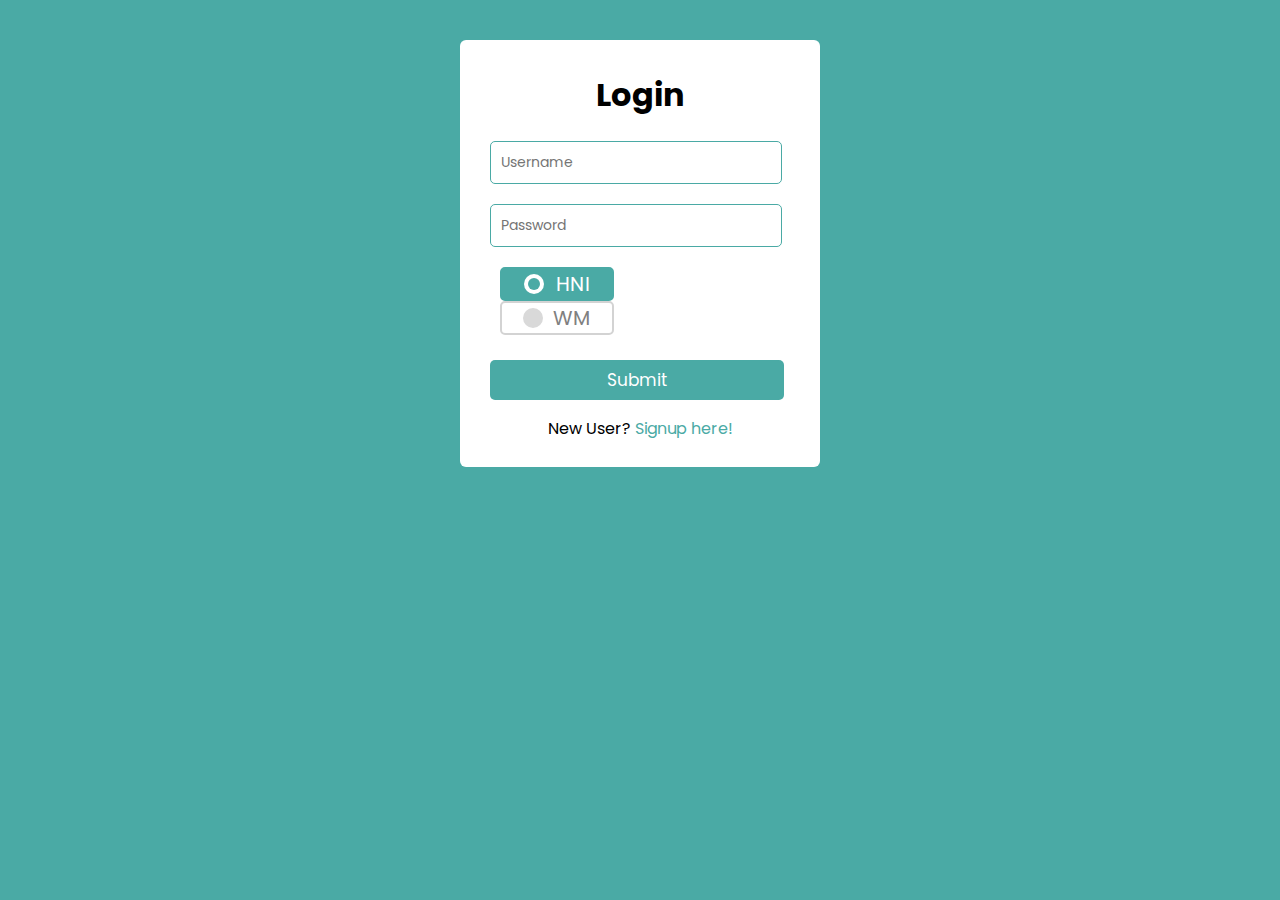
==== login.html @ 61dee2e7 "radiobuttons - maniraj" ====
<!DOCTYPE html>
<head>
    <title>Login</title>
    <link rel="stylesheet" href="styles.css">
</head>
<body>
    <div class="wrapper">
        <h1>Login</h1>
        <form>
            <input type="text" placeholder="Username">
            <input type="password" placeholder="Password">
            <input type="radio" name="select" id="option-1" checked>
            <input type="radio" name="select" id="option-2">
                <label for="option-1" class="option option-1">
                    <div class="dot"></div>
                        <span>HNI</span>
                </label>
                <label for="option-2" class="option option-2">
                    <div class="dot"></div>
                        <span>WM</span>
                 </label>
            <br>
            <button>Submit</button>
        </form>
        <p>
            New User? <a href="register.html">Signup here!</a>
        </p>
    </div>
</body>
</html>
---- styles.css ----
@import url("https://fonts.googleapis.com/css2?family=Poppins:wght@300&display=swap");
*{
    font-family: "Poppins", sans-serif;
}
body{
    background: #4aaaa5;
}
.wrapper{
    width: 300px;
    background: #fff;
    color: black;
    margin: 40px auto;
    border-radius: 6px;
    padding: 10px 30px;
}
h1{
    text-align: center;
}
input{
    display: block;
    width: 90%;
    padding: 10px;
    font-size: 14px;
    outline: none;
    margin-bottom: 20px;
    border-radius: 5px;
    border: 1px solid #4aaaa5;
}
button{
    width: 98%;
    border: none;
    outline: none;
    height: 40px;
    border-radius: 5px;
    background: #4aaaa5;
    cursor: pointer;
    color: #fff;
    font-size: 17px;
}
p{
    text-align: center;
}
p a{
    color: #4aaaa5;
    text-decoration: none;
}

.wrapper .option{
    background: #fff;
    height: 100%;
    width: 30%;
    display: flex;
    align-items: center;
    justify-content: space-evenly;
    margin: 0 10px;
    border-radius: 5px;
    cursor: pointer;
    padding: 0 10px;
    border: 2px solid lightgrey;
    transition: all 0.3s ease;
  }
  .wrapper .option .dot{
    height: 20px;
    width: 20px;
    background: #d9d9d9;
    border-radius: 50%;
    position: relative;
  }
  .wrapper .option .dot::before{
    position: absolute;
    content: "";
    top: 4px;
    left: 4px;
    width: 12px;
    height: 12px;
    background: #4aaaa5;
    border-radius: 50%;
    opacity: 0;
    transform: scale(1.5);
    transition: all 0.3s ease;
  }
  input[type="radio"]{
    display: none;
  }
  #option-1:checked:checked ~ .option-1,
  #option-2:checked:checked ~ .option-2{
    border-color: #4aaaa5;
    background: #4aaaa5;
  }
  #option-1:checked:checked ~ .option-1 .dot,
  #option-2:checked:checked ~ .option-2 .dot{
    background: #fff;
  }
  #option-1:checked:checked ~ .option-1 .dot::before,
  #option-2:checked:checked ~ .option-2 .dot::before{
    opacity: 1;
    transform: scale(1);
  }
  .wrapper .option span{
    font-size: 20px;
    color: #808080;
  }
  #option-1:checked:checked ~ .option-1 span,
  #option-2:checked:checked ~ .option-2 span{
    color: #fff;
  }
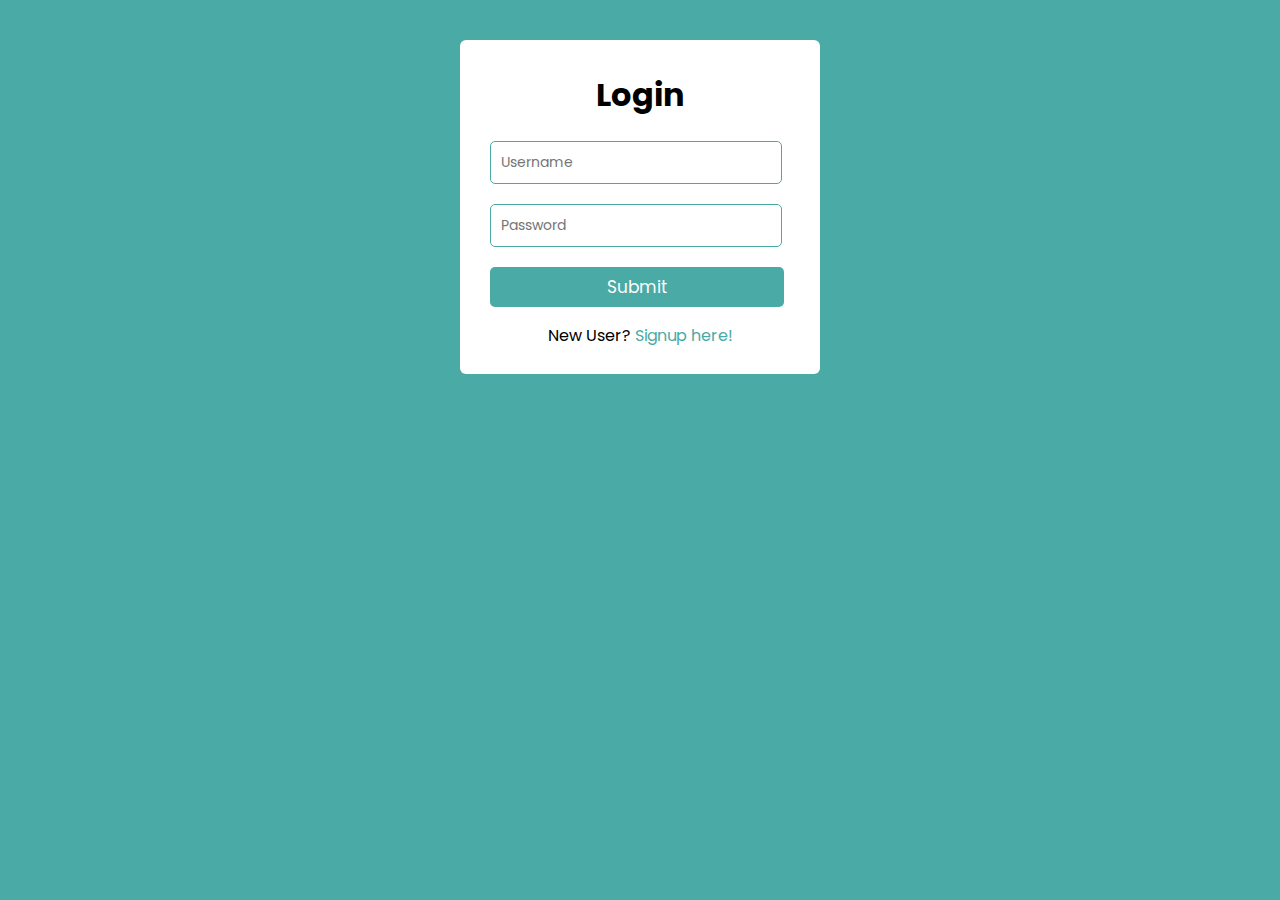
==== commit d199e3c6: "minor changes" ====
--- a/login.html
+++ b/login.html
@@ -6,20 +6,9 @@
 <body>
     <div class="wrapper">
         <h1>Login</h1>
-        <form>
+        <form action="" method="post" target="_blank">
             <input type="text" placeholder="Username">
             <input type="password" placeholder="Password">
-            <input type="radio" name="select" id="option-1" checked>
-            <input type="radio" name="select" id="option-2">
-                <label for="option-1" class="option option-1">
-                    <div class="dot"></div>
-                        <span>HNI</span>
-                </label>
-                <label for="option-2" class="option option-2">
-                    <div class="dot"></div>
-                        <span>WM</span>
-                 </label>
-            <br>
             <button>Submit</button>
         </form>
         <p>
--- a/styles.css
+++ b/styles.css
@@ -44,6 +44,7 @@
     color: #4aaaa5;
     text-decoration: none;
 }
+
 
 .wrapper .option{
     background: #fff;
@@ -103,4 +104,4 @@
   #option-1:checked:checked ~ .option-1 span,
   #option-2:checked:checked ~ .option-2 span{
     color: #fff;
-  }
+  }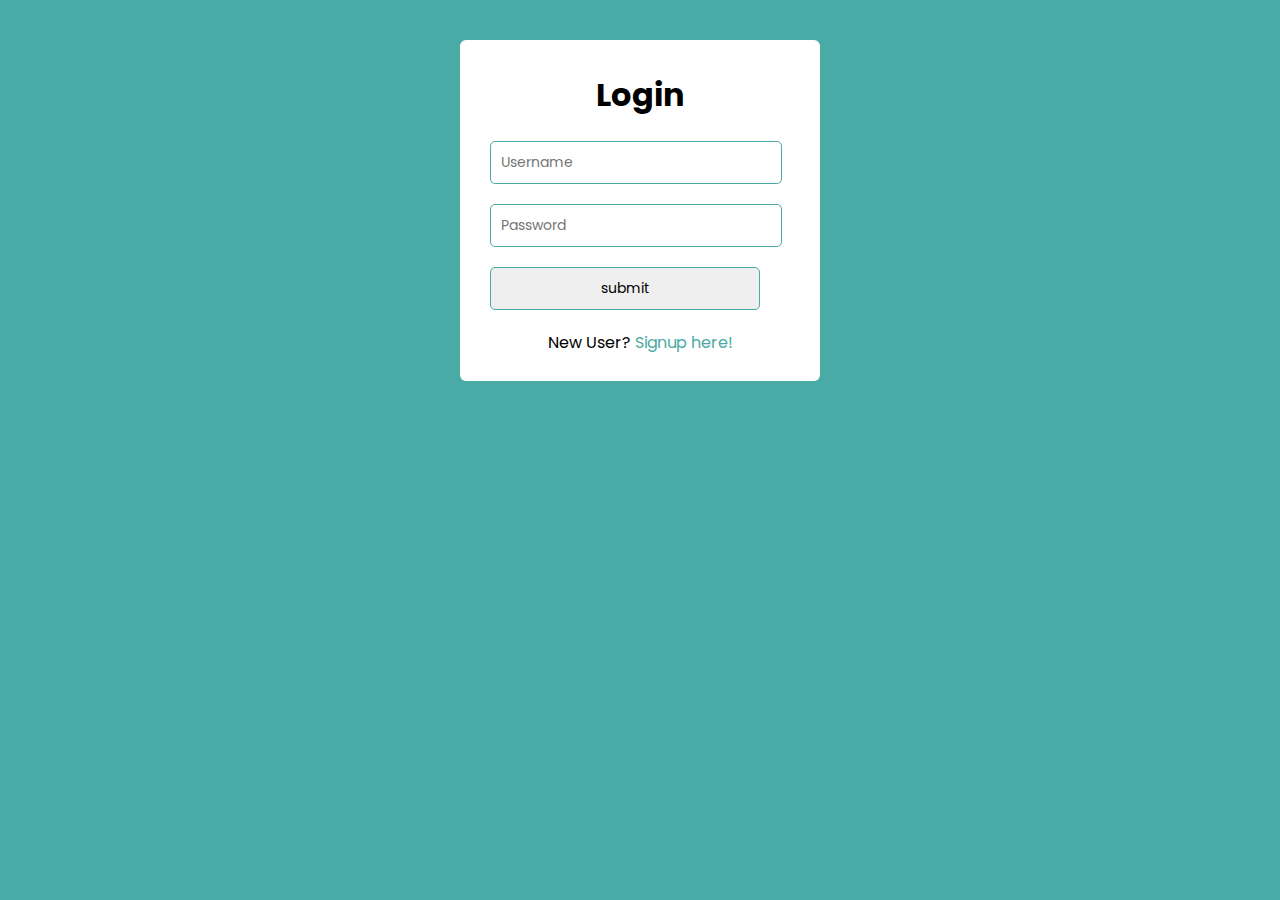
==== commit 12c0566b: "tried firebase integration - maniraj" ====
--- a/login.html
+++ b/login.html
@@ -2,18 +2,29 @@
 <head>
     <title>Login</title>
     <link rel="stylesheet" href="styles.css">
+    <script type = 'text/javascript'>
+        function Redirect(){
+        var user = document.getElementById('username').value;
+        if(user == 'HNI'){
+            window.location = "appointments.html";
+        }else if(user == 'WM'){
+            window.location = 'dashboard.html';
+        }}
+    </script>
 </head>
 <body>
     <div class="wrapper">
         <h1>Login</h1>
-        <form action="" method="post" target="_blank">
-            <input type="text" placeholder="Username">
+        <form >
+            <input type="text" placeholder="Username" id="username">
             <input type="password" placeholder="Password">
-            <button>Submit</button>
+            
+            <input type = "button" value="submit" onclick = "Redirect();" ></i>
         </form>
         <p>
             New User? <a href="register.html">Signup here!</a>
         </p>
     </div>
+    
 </body>
 </html>
